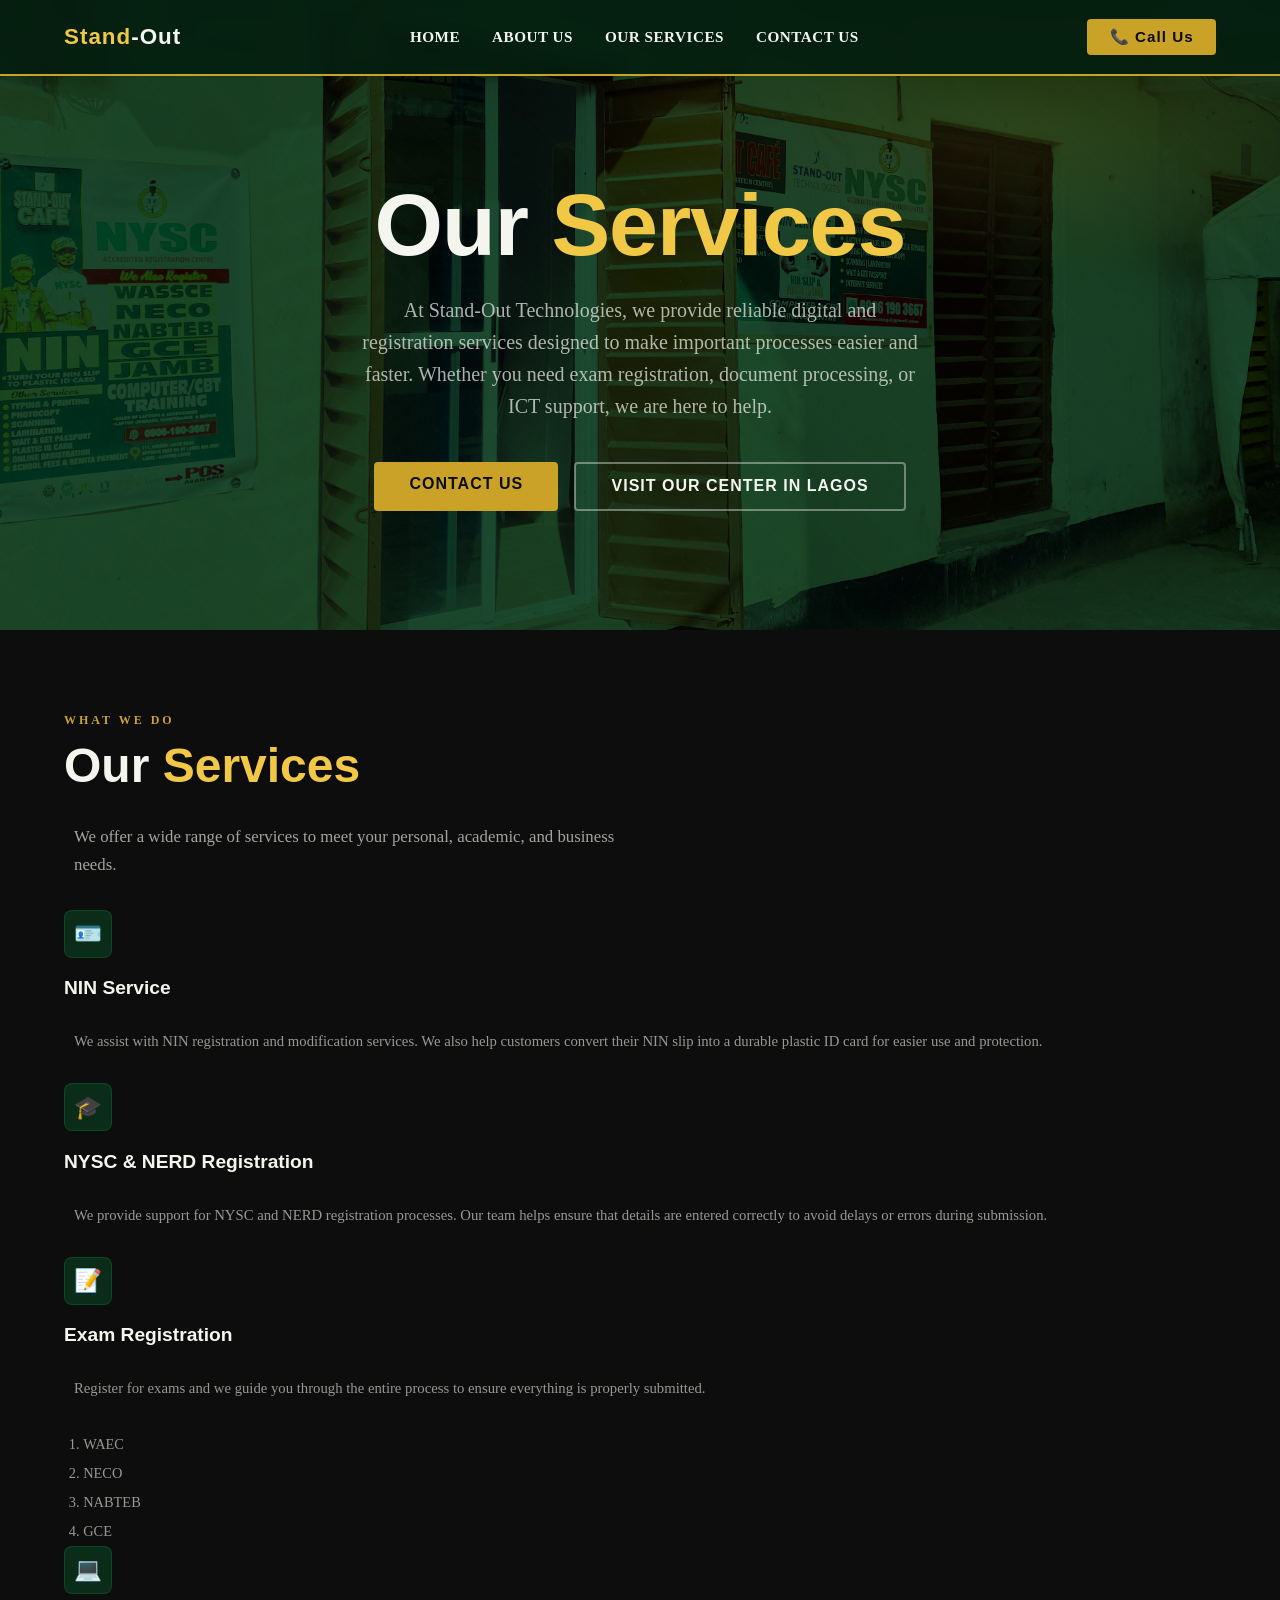
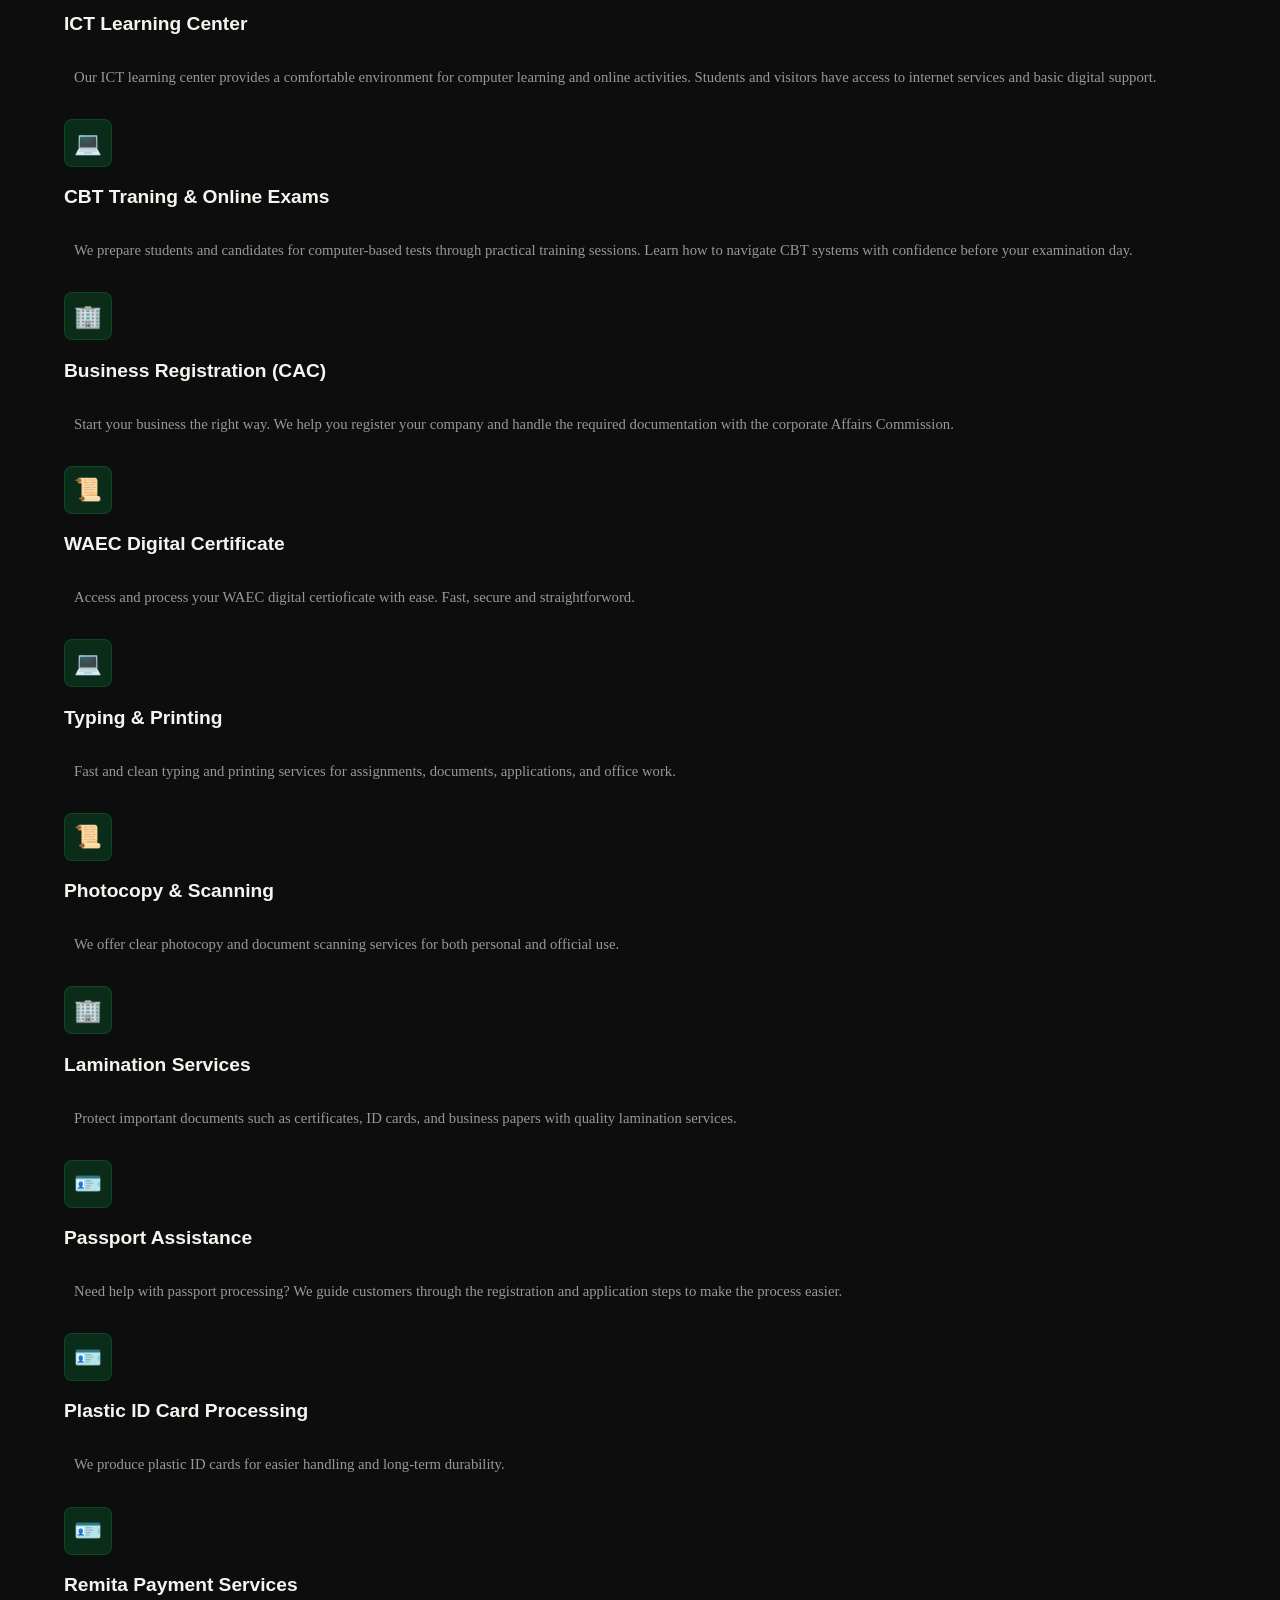
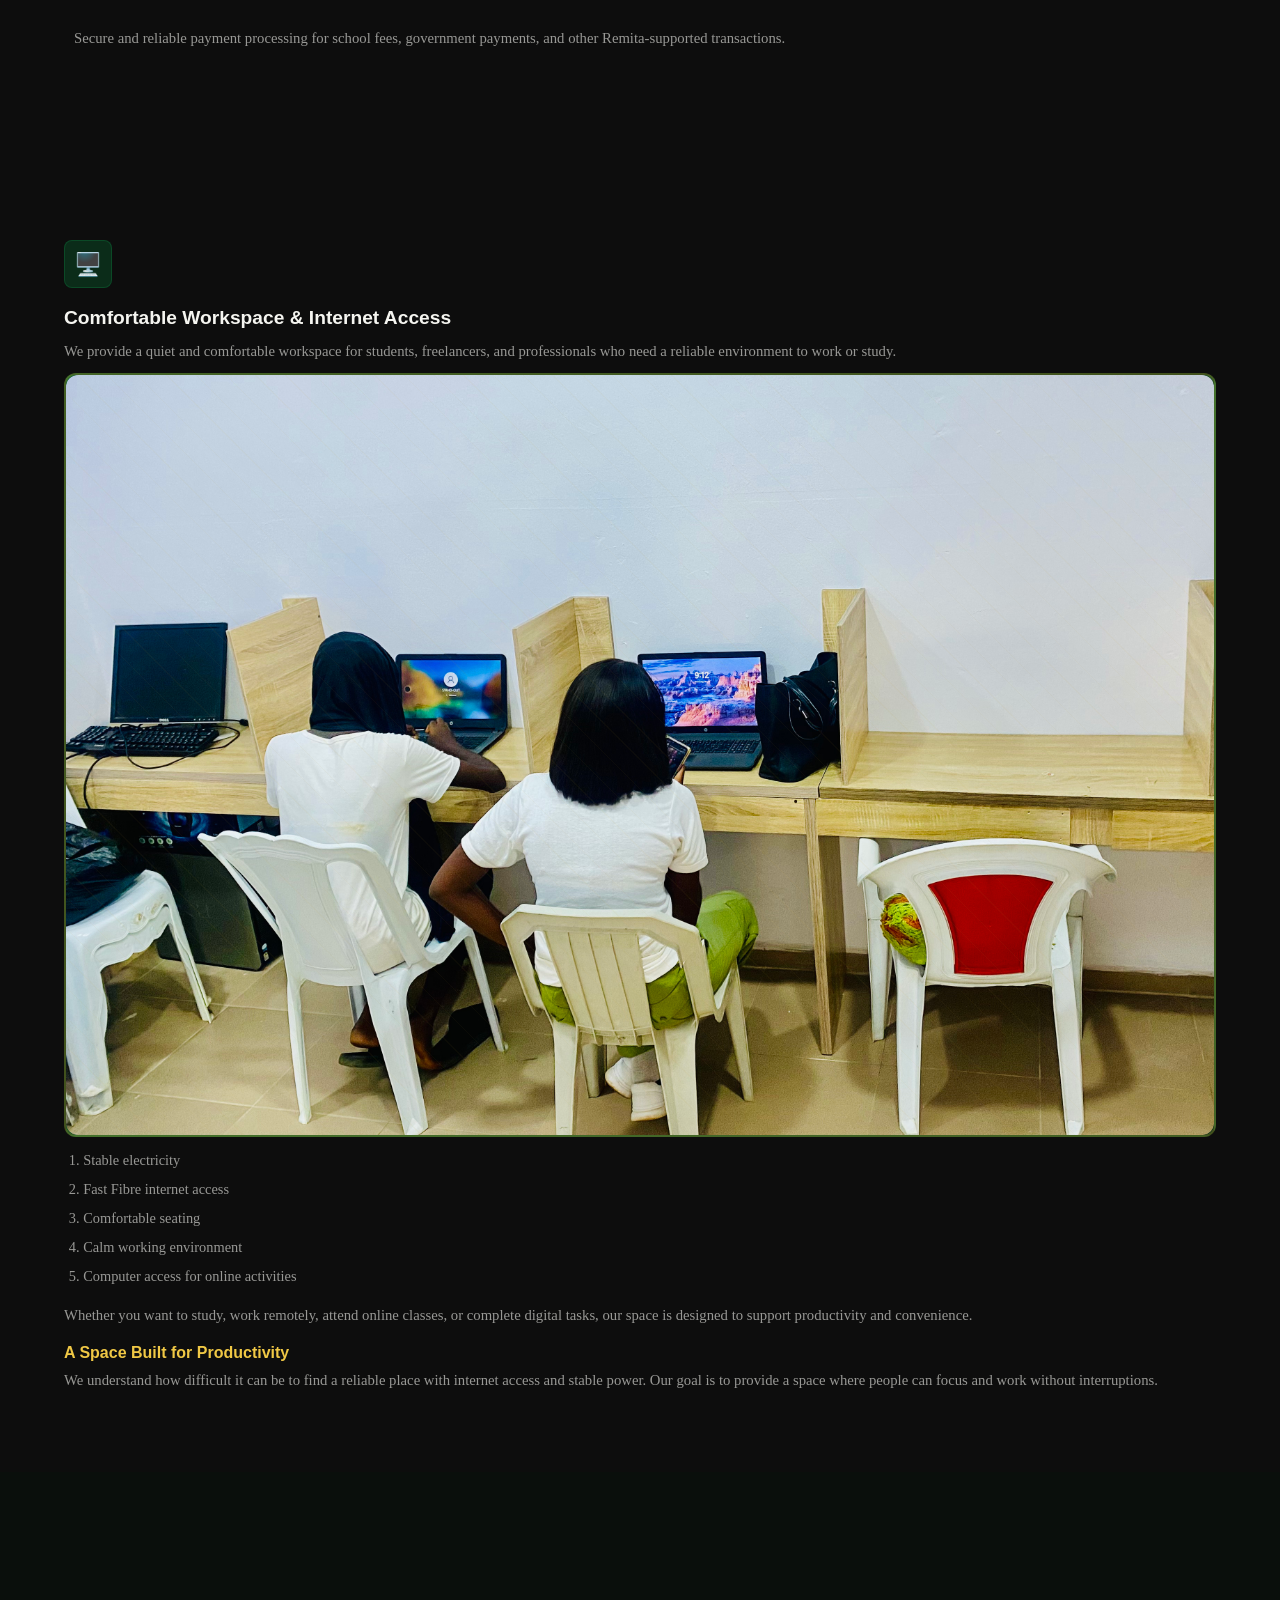
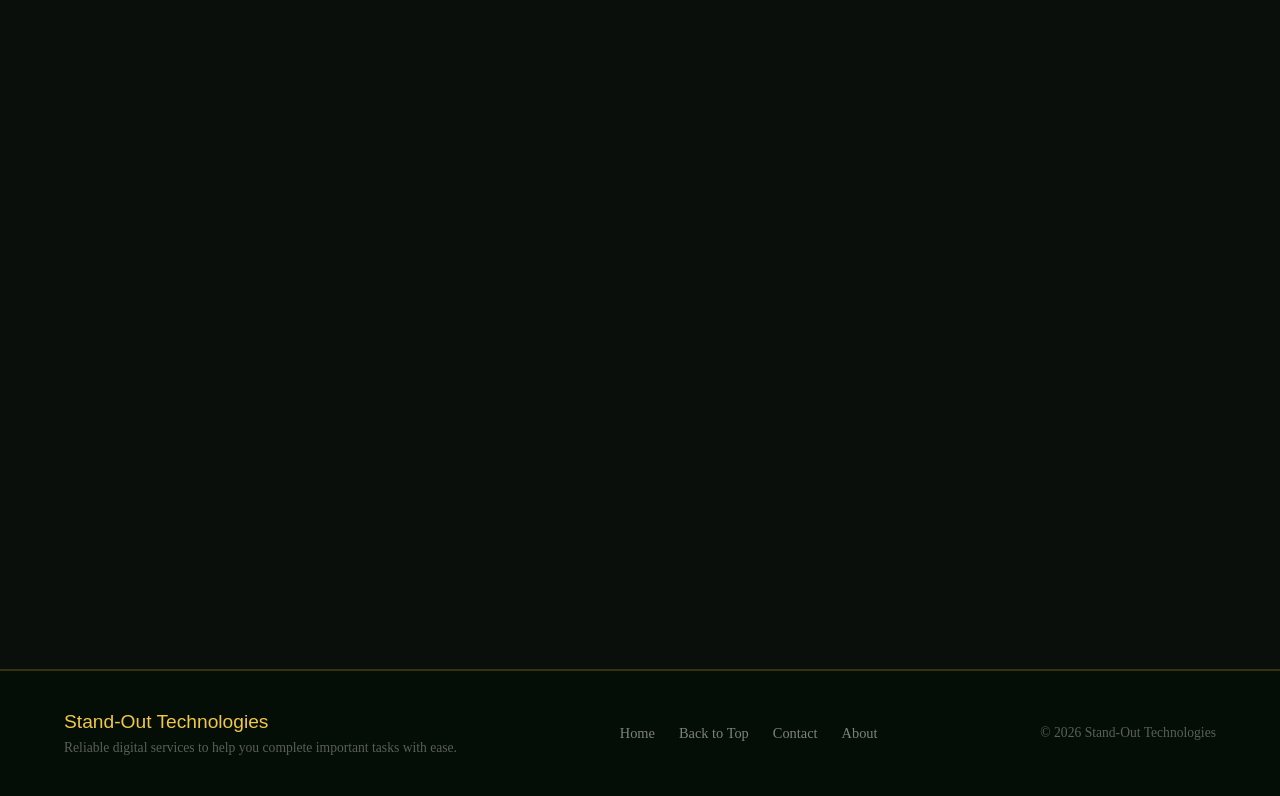
==== service.html @ 381d67ac "Add files via upload" ====
<!DOCTYPE html>
<html>
    <head>
        <meta charset="UTF-8">
        <meta name="description" content="Official Webpage for Stand-out-technologies">
        <title>Stand-out-technologies</title>
        <link rel="stylesheet" href="style.css">
    </head>

    <body>
        <header id="service-home">
            <nav> 
                <a class="nav-logo" href="index.html">Stand<span>-Out</span></a>
                
                <botton id="menu-toggle">☰</botton>

                <ul id="nav-link">
                    <li><a href="index.html">Home</a></li>
                    <li><a href="index.html">About Us</a></li>
                    <li><a href="#services">Our Services</a></li>
                    <li><a href="#service-contact">Contact Us</a></li>
                </ul>

                <a class="btn-call" href="tel:+2349061903667">📞 Call Us</a>
            </nav>

            <div class="hero-body">
                <h1>Our<span class="accent"> Services</span></h1>
                <p class="hero-sub">At Stand-Out Technologies, we provide reliable digital and registration services designed to make important processes easier and faster. Whether you need exam registration, document processing, or ICT support, we are here to help.</p>
                <div class="hero-ctas">
                    <a class="btn-primary" href="#service-contact">Contact Us</a>
                    <a class="btn-outline" href="#service-contact">Visit Our Center in Lagos</a>
                </div>
            </div>
        </header>

        <main>
            <section id="service">
                <span class="section-label">What We Do</span>
                <h2 class="section-title">Our <span class="accent">Services</span></h2>
                <p class="section-desc">We offer a wide range of services to meet your personal, academic, and business needs.</p>
                
                <div class="service-grid">
                    <div class="service-card reveal">
                        <div class="service-icon">🪪</div>          
                        <h3>NIN Service</h3>
                        <p>We assist with NIN registration and modification services. We also help customers convert their NIN slip into a durable plastic ID card for easier use and protection.</p>
                    </div>
                    <div class="service-card reveal">
                        <div class="service-icon">🎓</div> 
                        <h3>NYSC &amp; NERD Registration</h3>
                        <p>We provide support for NYSC and NERD registration processes. Our team helps ensure that details are entered correctly to avoid delays or errors during submission.</p>
                    </div>

                    <div class="service-card reveal">
                        <div class="service-icon">📝</div>
                        <h3>Exam Registration</h3>
                        <p>Register for exams and we guide you through the entire process to ensure everything is properly submitted.</p>
                        <ol>
                            <li>WAEC</li>
                            <li>NECO</li>
                            <li>NABTEB</li>
                            <li>GCE</li>
                        </ol>
                    </div>

                    <div class="service-card reveal">
                        <div class="service-icon">💻</div>
                        <h3>ICT Learning Center</h3>
                        <p>Our ICT learning center provides a comfortable environment for computer learning and online activities. Students and visitors have access to internet services and basic digital support.</p>
                    </div>

                    <div class="service-card reveal">
                        <div class="service-icon">💻</div>
                        <h3>CBT Traning &amp; Online Exams</h3>
                        <p>We prepare students and candidates for computer-based tests through practical training sessions. Learn how to navigate CBT systems with confidence before your examination day.</p>
                    </div>

                    <div class="service-card reveal">
                        <div class="service-icon">🏢</div>
                        <h3>Business Registration (CAC)</h3>
                        <p>Start your business the right way. We help you register your company and handle the required documentation with the corporate Affairs Commission.</p>
                    </div>

                    <div class="service-card reveal">
                        <div class="service-icon">📜</div>
                        <h3>WAEC Digital Certificate</h3>
                        <p>Access and process your WAEC digital certioficate with ease. Fast, secure and straightforword.</p>
                    </div>           
                    
                    <div class="service-card reveal">
                        <div class="service-icon">💻</div>
                        <h3>Typing &amp; Printing</h3>
                        <p>Fast and clean typing and printing services for assignments, documents, applications, and office work.</p>
                    </div>

                    <div class="service-card reveal">
                        <div class="service-icon">📜</div>
                        <h3>Photocopy &amp; Scanning</h3>
                        <p>We offer clear photocopy and document scanning services for both personal and official use.</p>
                    </div>

                    <div class="service-card reveal">
                        <div class="service-icon">🏢</div>
                        <h3>Lamination Services</h3>
                        <p>Protect important documents such as certificates, ID cards, and business papers with quality lamination services.</p>
                    </div>

                    <div class="service-card reveal">
                        <div class="service-icon">🪪</div>
                        <h3>Passport Assistance</h3>
                        <p>Need help with passport processing? We guide customers through the registration and application steps to make the process easier.</p>
                    </div>

                    <div class="service-card reveal">
                        <div class="service-icon">🪪</div>
                        <h3>Plastic ID Card Processing</h3>
                        <p>We produce plastic ID cards for easier handling and long-term durability.</p>
                    </div>

                    <div class="service-card reveal">
                        <div class="service-icon">🪪</div>
                        <h3>Remita Payment Services</h3>
                        <p>Secure and reliable payment processing for school fees, government payments, and other Remita-supported transactions.</p>
                    </div>
                </div>                
                
              <!--
                <div style="margin-top: 3.5rem;" class="reveal">
                    <h3 style="font-family: Arial, Helvetica, sans-serif; font-size: 1.4rem; color: var(white); margin-bottom: 0;">Other Services</h3>
                    <p style="color:rgba(245,245,240,0.5);font-size:0.9rem;margin-bottom:1rem;">Additional support we provide at our centre</p>
                    <div class="other-service-grid">
                        <div class="other-item"><span class="dot"></span> Typing &amp; Printing</div>
                        <div class="other-item"><span class="dot"></span> Photocopy</div>
                        <div class="other-item"><span class="dot"></span> Scanning</div>
                        <div class="other-item"><span class="dot"></span> Online Registration</div>
                        <div class="other-item"><span class="dot"></span> School Fees &amp; Remita Payment</div>
                        <div class="other-item"><span class="dot"></span> Plastic ID Card Processing</div>
                        <div class="other-item"><span class="dot"></span> Passport Assistance</div>
                        <div class="other-item"><span class="dot"></span> Laptop &amp; Office Equipment Sales</div>
                    </div>
                </div> -->
            </section>

            <section>
                <div class="service-card reveal">
                    <div class="service-icon">🖥️</div>
                    <h3>Comfortable Workspace & Internet Access</h3>
                    <p>We provide a quiet and comfortable workspace for students, freelancers, and professionals who need a reliable environment to work or study.</p>
                    <div class="about-visual" style="padding:0; overflow:hidden; margin-top: 10px;">
                        <img class="workspace" src="image/workspace-wide.jpg" alt="Workspace View" style="width:100%; height:80%; min-height:350px; object-fit:cover; border-radius:12px; display:block; justify-content: center;">
                    </div>
                    <ol>
                        <li>Stable electricity</li>
                        <li>Fast Fibre internet access</li>
                        <li>Comfortable seating</li>
                        <li>Calm working environment</li>
                        <li>Computer access for online activities</li>
                    </ol>
                    <p style="margin-top:0.8rem;">Whether you want to study, work remotely, attend online classes, or complete digital tasks, our space is designed to support productivity and convenience.</p>
                    <h4 style="color:var(--gold-light); margin-top:1rem; font-family:'Oswald',sans-serif;">A Space Built for Productivity</h4>
                    <p style="margin-top:0.4rem;">We understand how difficult it can be to find a reliable place with internet access and stable power. Our goal is to provide a space where people can focus and work without interruptions.</p>
                </div>
            </section>

            <section id="service-contact">
                <div class="service-why reveal">
                    <h2 class="section-title">Why People <span class="accent">Choose Us</span></h2>
                    <p>Customers trust us because we focus on accuracy, speed, and good customer support. We aim to make every process simple and stress-free</p>
                </div>
                <div class="reveal">
                    <div class="contact-box">
                        <span class="section-label">Need Assistance?</span>
                        <h3>Contect Us</h3>
                        <p style="color:rgba(245,245,240,0.6);margin-bottom:1.5rem;font-size:0.95rem;">Visit our office or contact us today for fast and reliable service.</p>
                        <div class="contact-item">
                            <span class="icon">📞</span>
                            <div>
                                <strong>Phone / WhatsApp</strong>
                                <a href="tel:+2349061903667">0906-190-3667</a>
                            </div>
                        </div>

                        <div class="contact-item">
                            <span class="icon">✉️</span>
                            <div>
                                <strong>Email</strong>
                                <a href="mailto:standoutng@gmail.com">standoutng@gmail.com</a>
                            </div>
                        </div>

                        <div class="contact-item">
                            <span class="icon">📍</span>
                            <div>
                                <strong>Address</strong>
                                <p>No. 111, Agbado-Ijaiye Road, Opposite Kass Oil Lambe, Bus Stop Ijaiye Ojokoro, Lagos, Nigeria</p>
                            </div>
                        </div>
                        <a class="btn-primary" href="tel:+2349061903667" style="display:inline-block;margin-top:1rem;">Call Us Now</a>
                    </div>
                </div>
            </section>
        </main>

        <footer>
            <div>
                <div style="font-family:'Oswald',sans-serif;font-size:1.2rem;color:var(--gold-light);margin-bottom:0.4rem;">Stand-Out Technologies</div>
                <div class="footer-copy">Reliable digital services to help you complete important tasks with ease.</div>
            </div>
            <ol class="footer-links">
                <li><a href="index.html">Home</a></li>
                <li><a href="#service-home">Back to Top</a></li>
                <li><a href="#service-contact">Contact</a></li>
                <li><a href="index.html">About</a></li>
            </ol>
            <p class="footer-copy">© 2026 Stand-Out Technologies</p>
        </footer>

        <script>
             // Scroll reveal
            const reveals = document.querySelectorAll('.reveal');
            const observer = new IntersectionObserver((entries) => {
                entries.forEach(e => { if (e.isIntersecting) { e.target.classList.add('visible'); } });
            }, { threshold: 0.12 });
            reveals.forEach(r => observer.observe(r));

            //Menu
            const togglebtn = document.getElementById("menu-toggle");
            if (togglebtn) {
            const navlink = document.getElementById("nav-link");
            togglebtn.addEventListener("click", () => { navlink.classList.toggle("active"); });
            }
            
        </script>

    </body>
</html>
---- style.css ----
*, *::before, *::after { box-sizing: border-box; margin: 0; padding: 0; } 
            :root {
                --green: #0a5c2f;
                --green-mid: #0d7a3e;
                --green-light: #13a355;
                --gold: #c9a227;
                --gold-light: #f0c845;
                --white: #f5f5f0;
                --dark: #0d0d0d;
                --gray: #444;
            }
            html { scroll-behavior: smooth; }
            body {
                font-family: source sans 3, sans-serif;
                background: var(--dark);
                color: var(--white);
                overflow-x: hidden;
            }
            header#home {
                background-image: url("image/outside.jpg");
                background-color:#051f10eb;
                background-repeat: no-repeat;
                background-size: cover;
                background-blend-mode: overlay;
                background-position: center;
                min-height: 100vh;
                display: flex;
                flex-direction: column;
                position: relative;
                overflow: hidden;
            }
            #service-home {
                background-image: url("image/outside.jpg");
                background-color:rgba(5, 31, 16, 0.92);
                background-repeat: no-repeat;
                background-size: cover;
                background-blend-mode: overlay;
                background-position: center;
                min-height: 70vh;
                display: flex;
                flex-direction: column;
                position: relative;
                overflow: hidden;
            }
            header#home::before {
                content: '';
                position: absolute;
                inset: 0;
                background:
                radial-gradient(ellipse 60% 40% at 80% 20%, rgba(201,162,39,0.12) 0%, transparent 60%),
                repeating-linear-gradient(45deg, transparent, transparent 40px, rgba(255,255,255,0.015) 40px, rgba(255,255,255,0.015) 41px);
                pointer-events: none;
            }
            #service-home::before {
                content: '';
                position: absolute;
                inset: 0;
                background:
                radial-gradient(ellipse 60% 40% at 80% 20%, rgba(201,162,39,0.12) 0%, transparent 60%),
                repeating-linear-gradient(45deg, transparent, transparent 40px, rgba(255,255,255,0.015) 40px, rgba(255,255,255,0.015) 41px);
                pointer-events: none;
            }
            /*--nav--*/
            nav {
                display: flex;
                align-items: center;
                justify-content: space-between;
                padding: 1.2rem 5%;
                position: sticky;
                top: 0;
                z-index: 100;
                background: rgba(5, 31, 16, 0.92);
                backdrop-filter: blur(8px);
                border-bottom: 2px solid var(--gold);
            }
            .nav-logo {
                font-family: 'Oswald', sans-serif;
                font-size: 1.4rem;
                font-weight: 700;
                color: var(--gold-light);
                letter-spacing: 1px;
                text-decoration: none;
            }
            .nav-logo span { color: var(--white); }
            
            nav ul {
                list-style: none;
                display: flex;
                gap: 2rem;
            }
            nav ul a {
                color: var(--white);
                text-decoration: none;
                font-weight: 600;
                font-size: 0.95rem;
                letter-spacing: 0.5px;
                text-transform: uppercase;
                transition: color 0.2s;
            }
            nav ul a:hover {color: var(--gold-light);}

            #menu-toggle {
                display: none;
                background: #051f10;
                border: none;
                cursor: pointer;
                font-size: 24px;
                color: var(--gold);
            }

            @media (max-width: 768px) {
                #menu-toggle {
                    display: block;
                }
                nav ul {
                    display: none;
                    position: absolute;
                    top: 70px;
                    left: 0;
                    right: 0;
                    background: rgba(5, 31, 16, 0.98);
                    flex-direction: column;
                    padding: 1.5rem;
                    gap: 1.2rem;
                    border-bottom: 2px solid var(--gold);
                    text-transform: uppercase;
                }
                nav ul.active {
                    display: flex;
                }
                .btn-call {
                    display: none;
                }
            }
            .btn-call {
                background: var(--gold);
                color: var(--dark);
                padding: 0.55rem 1.4rem;
                border-radius: 4px;
                font-family: 'Oswald', sans-serif;
                font-size: 0.95rem;
                font-weight: 600;
                letter-spacing: 1px;
                text-decoration: none;
                transition: background 0.2s, transform 0.15s;
                white-space: nowrap;
            }
            .btn-call:hover { background: var(--gold-light); transform: translateY(-1px); }

            /*--hero content--*/
            .hero-body {
                flex: 1;
                display: flex;
                flex-direction: column;
                align-items: center;
                justify-content: center;
                text-align: center;
                padding: 5rem 5% 6rem;
                position: relative;
            }
            .badge {
                display: inline-flex;
                align-items: center;
                gap: 0.5rem;
                background: rgba(201,162,39,0.15);
                border: 1px solid var(--gold);
                color: var(--gold-light);
                font-size: 0.8rem;
                font-weight: 600;
                letter-spacing: 2px;
                text-transform: uppercase;
                padding: 0.4rem 1rem;
                border-radius: 2px;
                margin-bottom: 1.5rem;
            }
            .hero-body h1 {
                font-family: 'Oswald', sans-serif;
                font-size: clamp(2.8rem, 7vw, 5.5rem);
                font-weight: 700;
                line-height: 1.05;
                letter-spacing: -1px;
                color: var(--white);
                margin-bottom: 0.4rem;
            }
            .hero-body h1 .accent {color: var(--gold-light);}
            .hero-sub {
                font-size: clamp(1rem, 2.5vw, 1.25rem);
                color: rgba(245,245,240,0.7);
                max-width: 560px;
                line-height: 1.6;
                margin: 1rem auto 2.5rem;
            }
            .hero-ctas {
                display: flex;
                gap: 1rem;
                flex-wrap: wrap;
                justify-content: center;
            }
            .btn-primary {
                background: var(--gold);
                color: var(--dark);
                padding: 0.85rem 2.2rem;
                border-radius: 4px;
                font-family: 'Oswald', sans-serif;
                font-size: 1rem;
                font-weight: 600;
                letter-spacing: 1px;
                text-decoration: none;
                text-transform: uppercase;
                transition: background 0.2s, transform 0.15s;
            }
            .btn-primary:hover { background: var(--gold-light); transform: translateY(-2px); }
            .btn-outline {
                border: 2px solid rgba(245,245,240,0.4);
                color: var(--white);
                padding: 0.85rem 2.2rem;
                border-radius: 4px;
                font-family: 'Oswald', sans-serif;
                font-size: 1rem;
                font-weight: 600;
                letter-spacing: 1px;
                text-decoration: none;
                text-transform: uppercase;
                transition: border-color 0.2s, color 0.2s, transform 0.15s;
            }
            .btn-outline:hover { border-color: var(--gold-light); color: var(--gold-light); transform: translateY(-2px); }

            /* ── ACCREDITATION STRIP ── */
            .accred-strip {
                background: rgba(0,0,0,0.35);
                border-top: 1px solid rgba(201,162,39,0.3);
                border-bottom: 1px solid rgba(201,162,39,0.3);
                padding: 1rem 5%;
                display: flex;
                align-items: center;
                justify-content: center;
                gap: 2.5rem;
                flex-wrap: wrap;
                font-size: 0.85rem;
                font-weight: 600;
                letter-spacing: 1.5px;
                text-transform: uppercase;
                color: rgba(245,245,240,0.6);
            }
            .accred-strip .tag {
                background: var(--green);
                color: var(--white);
                padding: 0.3rem 0.8rem;
                border-radius: 3px;
                font-family: 'Oswald', sans-serif;
                font-size: 0.9rem;
                letter-spacing: 1px;
            }
            .accred-strip .tag.gold { background: var(--gold); color: var(--dark); }
            
            /* --sections --*/
            section {
                padding: 5rem 5%;
            }
            .section-label {
                display: inline-block;
                font-size: 0.75rem;
                font-weight: 700;
                letter-spacing: 3px;
                text-transform: uppercase;
                color: var(--gold);
                margin-bottom: 0.75rem;
            }
            .section-title {
                font-family: 'Oswald', sans-serif;
                font-size: clamp(2rem, 4vw, 3rem);
                font-weight: 700;
                line-height: 1.1;
                color: var(--white);
                margin-bottom: 1rem;
            }
            .section-title .accent { color: var(--gold-light); }
            .section-desc {
                color: rgba(245,245,240,0.65);
                line-height: 1.7;
                max-width: 580px;
                font-size: 1.05rem;
            }
            /*-- about --*/
            #about-us {
                background: #0f1a13;
                display: grid;
                grid-template-columns: 1fr 1fr;
                gap: 4rem;
                align-items: center;             
            }
            .about-stats {
                display: grid;
                grid-template-columns: 1fr 1fr;
                gap: 1.5rem;
                margin-top: 2rem;
            }
            .stat-card {
                background: rgba(10,92,47,0.3);
                border: 3px solid rgba(201,162,39,0.2);
                border-radius: 8px;
                padding: 1.4rem;
            }
            .stat-card .num {
                font-family: 'Oswald', sans-serif;
                font-size: 2rem;
                font-weight: 700;
                color: var(--gold-light);
            }
            .stat-card p {
                font-size: 0.85rem;
                color: rgba(245,245,240,0.6);
                margin-top: 0.3rem;
            }
            .about-visual {
                background: linear-gradient(135deg, var(--green) 0%, #062d18 100%);
                border-radius: 12px;
                border: 2px solid rgba(201,162,39,0.3);
                padding: 3rem;
                text-align: center;
                position: relative;
                overflow: hidden;
            }
            .about-visual::before {
                content: '';
                position: absolute;
                inset: 0;
                background: repeating-linear-gradient(45deg, transparent, transparent 20px, rgba(201,162,39,0.04) 20px, rgba(201,162,39,0.04) 21px);
            }
            .about-visual .big-text {
                font-family: 'Oswald', sans-serif;
                font-size: 5rem;
                font-weight: 700;
                color: rgba(201,162,39,0.15);
                line-height: 1;
                position: absolute;
                top: 1rem;
                right: 1rem;
            }
            .about-visual h3 {
                font-family: 'Oswald', sans-serif;
                font-size: 1.6rem;
                color: var(--gold-light);
                margin-bottom: 1rem;
                position: relative;
            }
            .about-visual p {
                color: rgba(245,245,240,0.75);
                line-height: 1.7;
                position: relative;
            }
            .slideshow-container {
                position: relative;
                max-width: 900px;
                margin: 0 auto;
                border-radius: 12px;
                overflow: hidden;
                border: 2px solid rgba(201,162,39,0.3);
            }

            .slide {
                display: none;
                width: 100%;
                height: 480px;
                object-fit: cover;
            }

            .slide.active {
                display: block;
            }

            .slide-dots {
                position: absolute;
                bottom: 16px;
                left: 50%;
                transform: translateX(-50%);
                display: flex;
                gap: 8px;
            }

            .slide-dots .dot {
                width: 10px;
                height: 10px;
                background: rgba(255,255,255,0.4);
                border-radius: 50%;
                cursor: pointer;
                transition: background 0.3s;
            }

            .slide-dots .dot.active {
                background: var(--gold);
            }

            /* ── SERVICES ── */
            #services {
                background: var(--dark);
            }
            #service p {
                margin-top: 20px;
                margin-bottom: 20px;
                padding: 10px;
            }
            .services-intro {
                max-width: 700px;
                margin-bottom: 3.5rem;
            }
            .services-grid {
                display: grid;
                grid-template-columns: repeat(auto-fill, minmax(280px, 1fr));
                gap: 1.5rem;
            }
            .services-card {
                background: #111;
                border: 1px solid rgba(10,92,47,0.5);
                border-radius: 10px;
                padding: 2rem;
                transition: border-color 0.25s, transform 0.2s, box-shadow 0.25s;
                position: relative;
                overflow: hidden;
            }
            .service-card::before {
                content: '';
                position: absolute;
                top: 0; left: 0; right: 0;
                height: 3px;
                background: linear-gradient(90deg, var(--green-light), var(--gold));
                opacity: 0;
                transition: opacity 0.25s;
            }
            .service-card:hover {
                border-color: var(--gold);
                transform: translateY(-4px);
                box-shadow: 0 12px 40px rgba(0,0,0,0.5);
            }
            .service-card:hover::before { opacity: 1; }
            .service-icon {
                width: 48px;
                height: 48px;
                background: rgba(10,92,47,0.4);
                border-radius: 8px;
                display: flex;
                align-items: center;
                justify-content: center;
                font-size: 1.4rem;
                margin-bottom: 1.2rem;
                border: 1px solid rgba(10,92,47,0.6);
            }
            .service-card h3 {
                font-family: 'Oswald', sans-serif;
                font-size: 1.2rem;
                color: var(--white);
                margin-bottom: 0.6rem;
                font-weight: 600;
            }
            .service-card p {
                font-size: 0.92rem;
                color: rgba(245,245,240,0.6);
                line-height: 1.65;
            }
            .service-card ol {
                margin-top: 0.6rem;
                padding-left: 1.2rem;
                color: rgba(245,245,240,0.6);
                font-size: 0.9rem;
                line-height: 2;
            }
            /* OTHER SERVICES */
            .other-services-grid {
                display: grid;
                grid-template-columns: repeat(auto-fill, minmax(200px, 1fr));
                gap: 1rem;
                margin-top: 2rem;
            }
            .other-item {
                display: flex;
                align-items: center;
                gap: 0.7rem;
                background: #111;
                border: 1px solid rgba(10,92,47,0.4);
                border-radius: 8px;
                padding: 0.9rem 1.1rem;
                font-size: 0.92rem;
                color: rgba(245,245,240,0.75);
            }
            .other-item .dot {
                width: 8px;
                height: 8px;
                background: var(--green-light);
                border-radius: 50%;
                flex-shrink: 0;
            }
            /* ── WHY CHOOSE US / CONTACT ── */
            #contact {
                background: #0a0f0c;
                display: grid;
                grid-template-columns: 1fr 1fr;
                gap: 4rem;
                align-items: start;
            }
            #service-contact {
                background: #0a0f0c;
                grid-template-columns: 1fr 1fr;
                gap: 4rem;
                align-items: start;
                line-height: 1.6;
            }
            .service-why {
                margin-bottom: 20px;
                padding: 10px;
            }
            .why-list {
                list-style: none;
                margin-top: 1.5rem;
                display: flex;
                flex-direction: column;
                gap: 1rem;
            }
            .why-list li {
                display: flex;
                gap: 0.8rem;
                align-items: flex-start;
                color: rgba(245,245,240,0.75);
                line-height: 1.6;
            }
            .why-list li::before {
                content: '✓';
                color: var(--green-light);
                font-weight: 700;
                flex-shrink: 0;
                margin-top: 0.1rem;
            }
            .contact-box {
                background: linear-gradient(135deg, #0d1a10 0%, #0a2918 100%);
                border: 1px solid rgba(201,162,39,0.3);
                border-radius: 12px;
                padding: 2.5rem;
            }
            .contact-box h3 {
                font-family: 'Oswald', sans-serif;
                font-size: 1.5rem;
                color: var(--gold-light);
                margin-bottom: 1.5rem;
            }
            .contact-item {
                display: flex;
                align-items: flex-start;
                gap: 1rem;
                margin-bottom: 1.4rem;
                color: rgba(245,245,240,0.8);
                font-size: 0.98rem;
                line-height: 1.5;
            }
            .contact-item .icon {
                font-size: 1.2rem;
                flex-shrink: 0;
                margin-top: 0.1rem;
            }
            .contact-item a {
                color: var(--gold-light);
                text-decoration: none;
            }
            .contact-item a:hover { text-decoration: underline; }
            .contact-item strong {
                display: block;
                color: var(--white);
                font-size: 0.8rem;
                letter-spacing: 1px;
                text-transform: uppercase;
                margin-bottom: 0.2rem;
                color: rgba(245,245,240,0.5);
            }
            /* ── FOOTER ── */
            footer {
                background: #050d07;
                border-top: 2px solid rgba(201,162,39,0.25);
                padding: 2.5rem 5%;
                display: flex;
                align-items: center;
                justify-content: space-between;
                flex-wrap: wrap;
                gap: 1.5rem;
            }
            .footer-links {
                list-style: none;
                display: flex;
                gap: 1.5rem;
                flex-wrap: wrap;
            }
            .footer-links a {
                color: rgba(245,245,240,0.5);
                text-decoration: none;
                font-size: 0.9rem;
                transition: color 0.2s;
            }
            .footer-links a:hover { color: var(--gold-light); }
            .footer-copy {
                font-size: 0.85rem;
                color: rgba(245,245,240,0.35);
            }
            /* ── DIVIDER ── */
            .divider {
                border: none;
                border-top: 1px solid rgba(255,255,255,0.07);
                margin: 0;
            }
            /* ── RESPONSIVE ── */
            @media (max-width: 768px) {
                nav ul { display: none; }
                .menu-toggle { display: block; }
                #about-us, #contact { grid-template-columns: 1fr; gap: 2.5rem; }
                .about-stats { grid-template-columns: 1fr 1fr; }
            }
            /* ── SCROLL ANIMATION ── */
            .reveal {
                opacity: 0;
                transform: translateY(24px);
                transition: opacity 0.55s ease, transform 0.55s ease;
            }
            .reveal.visible { opacity: 1; transform: none; }
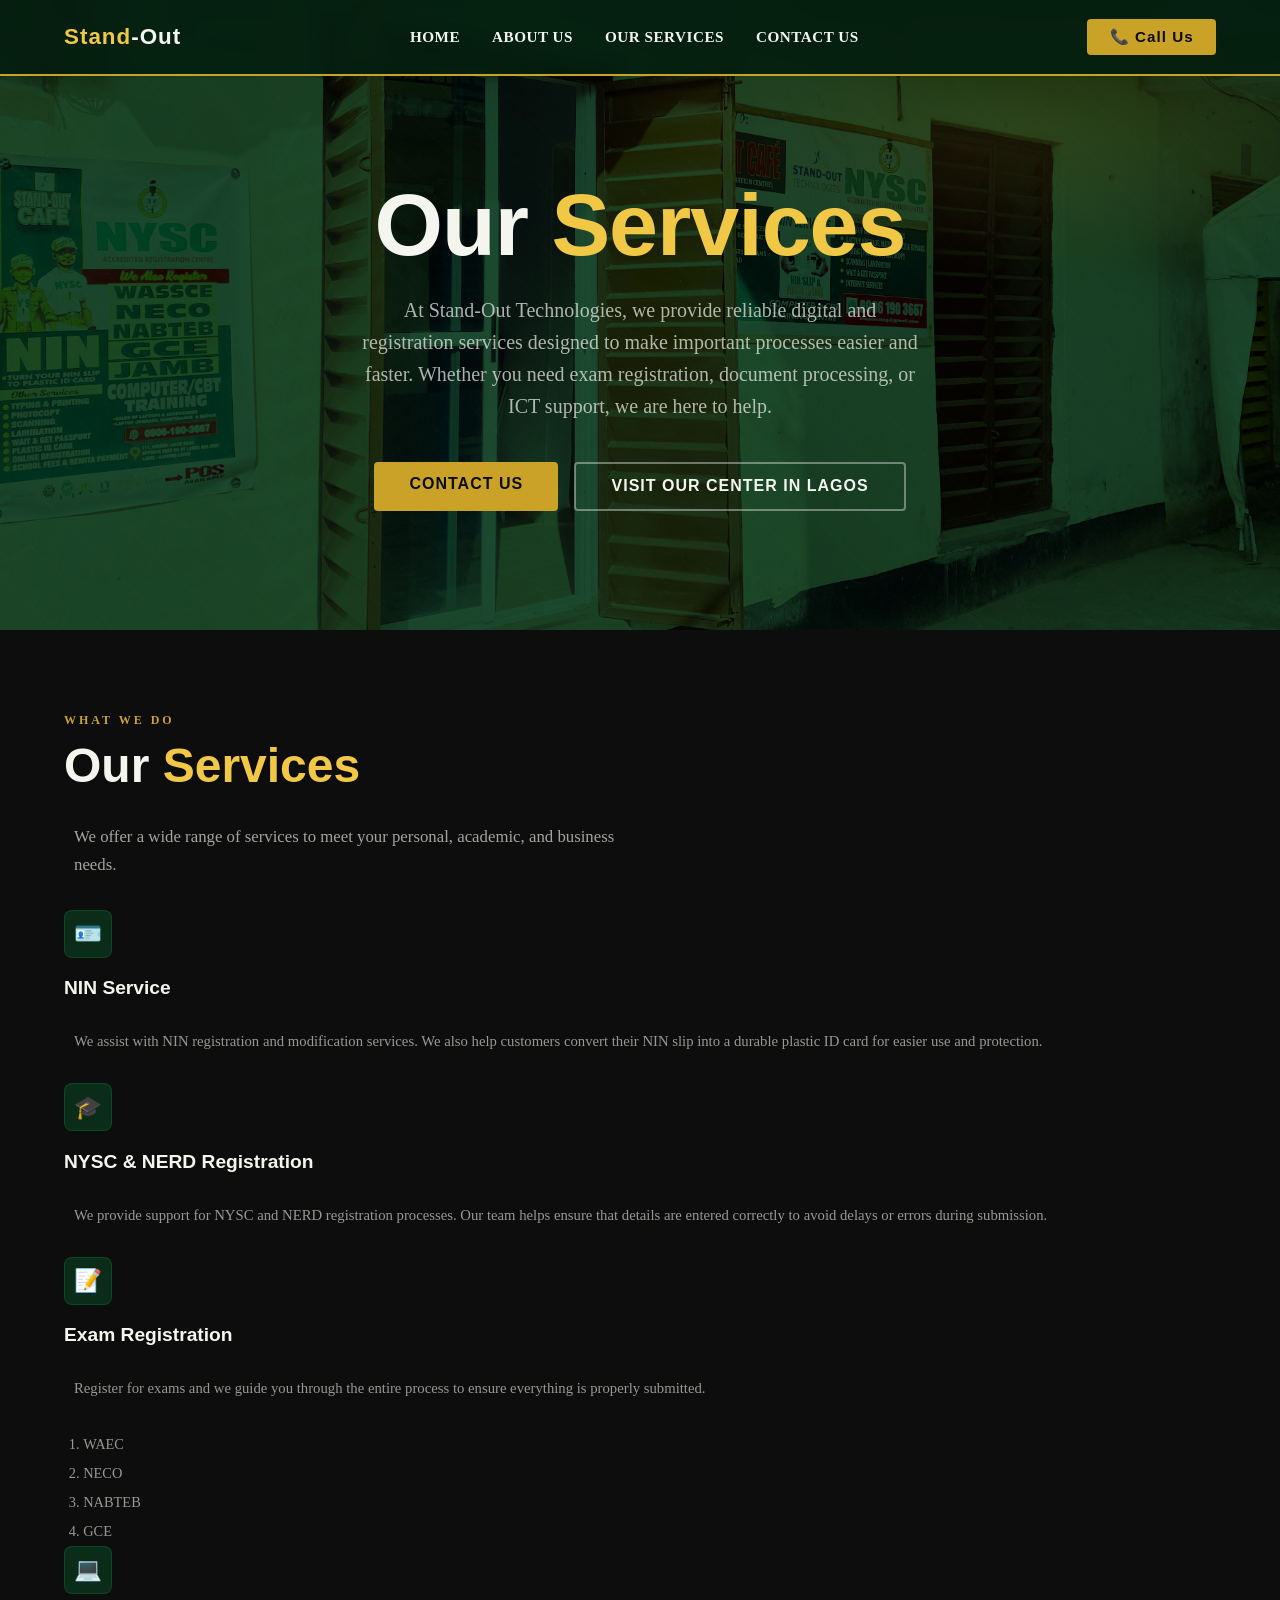
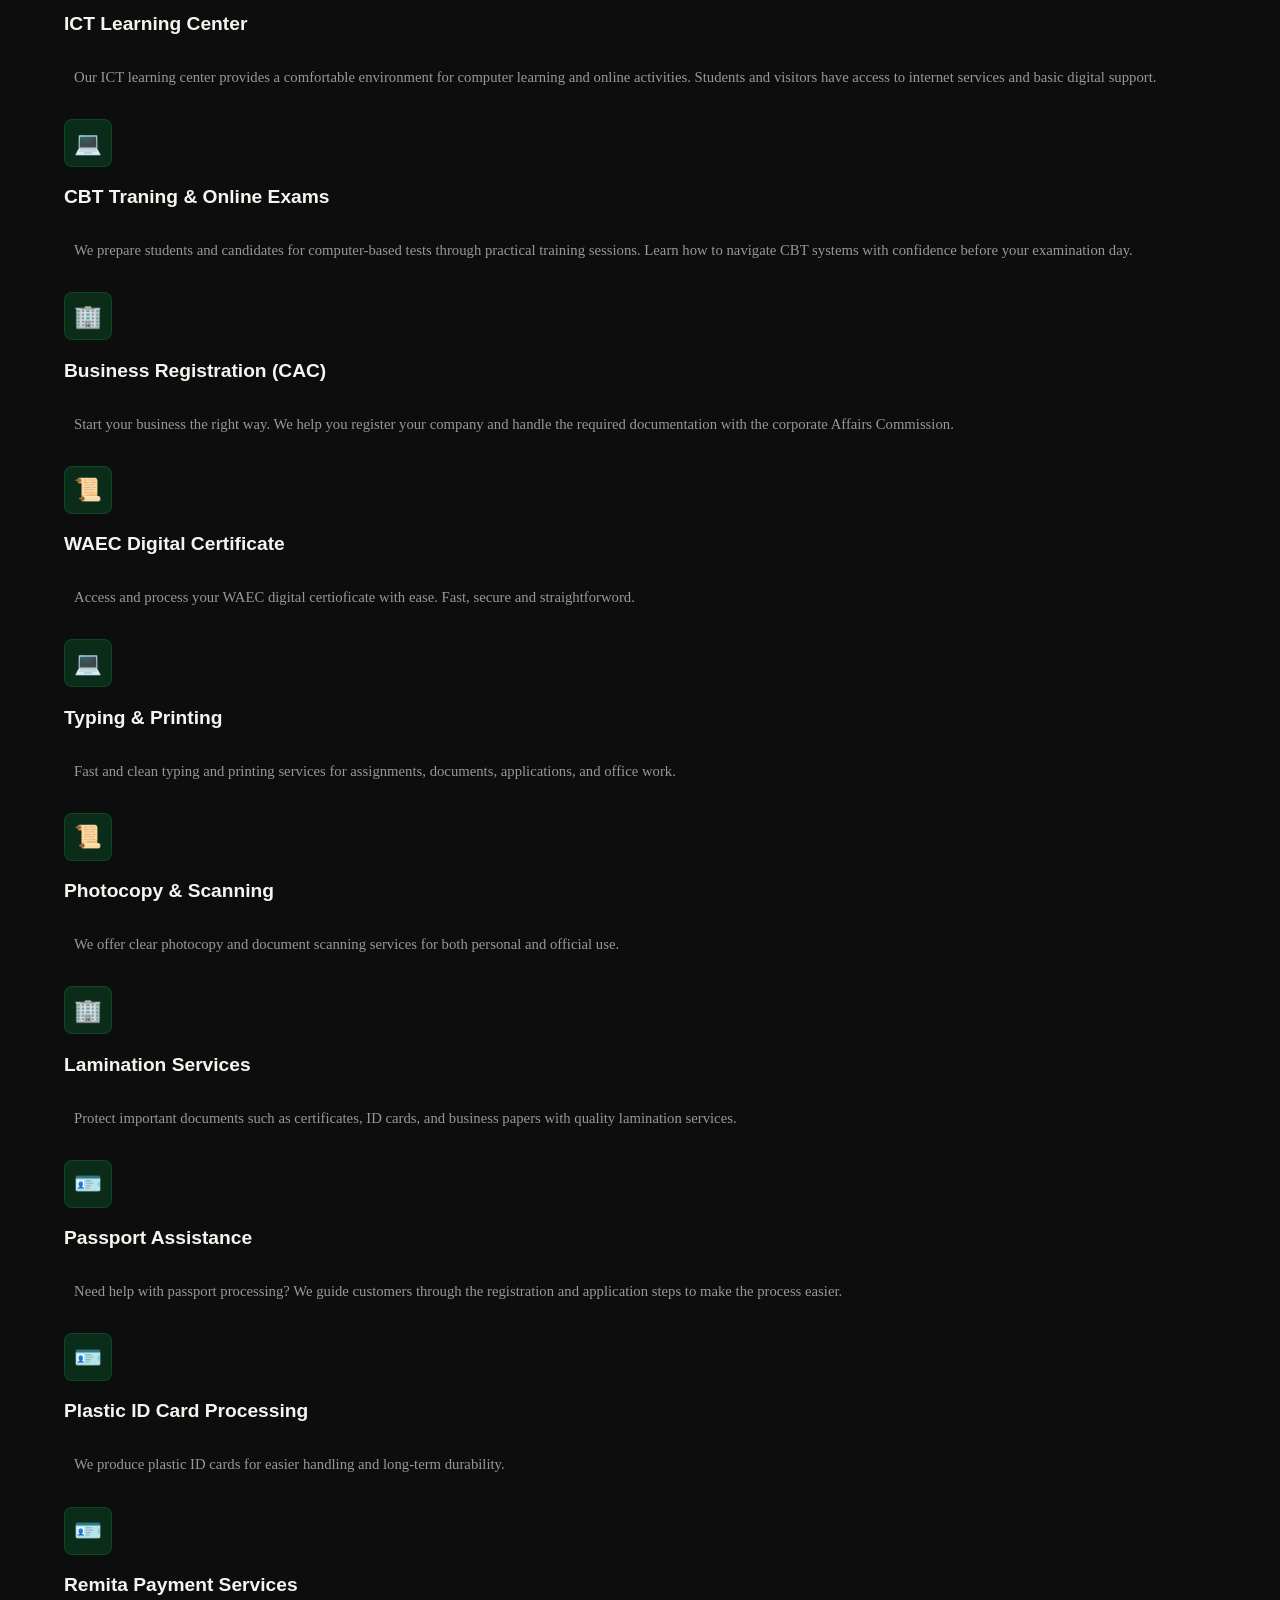
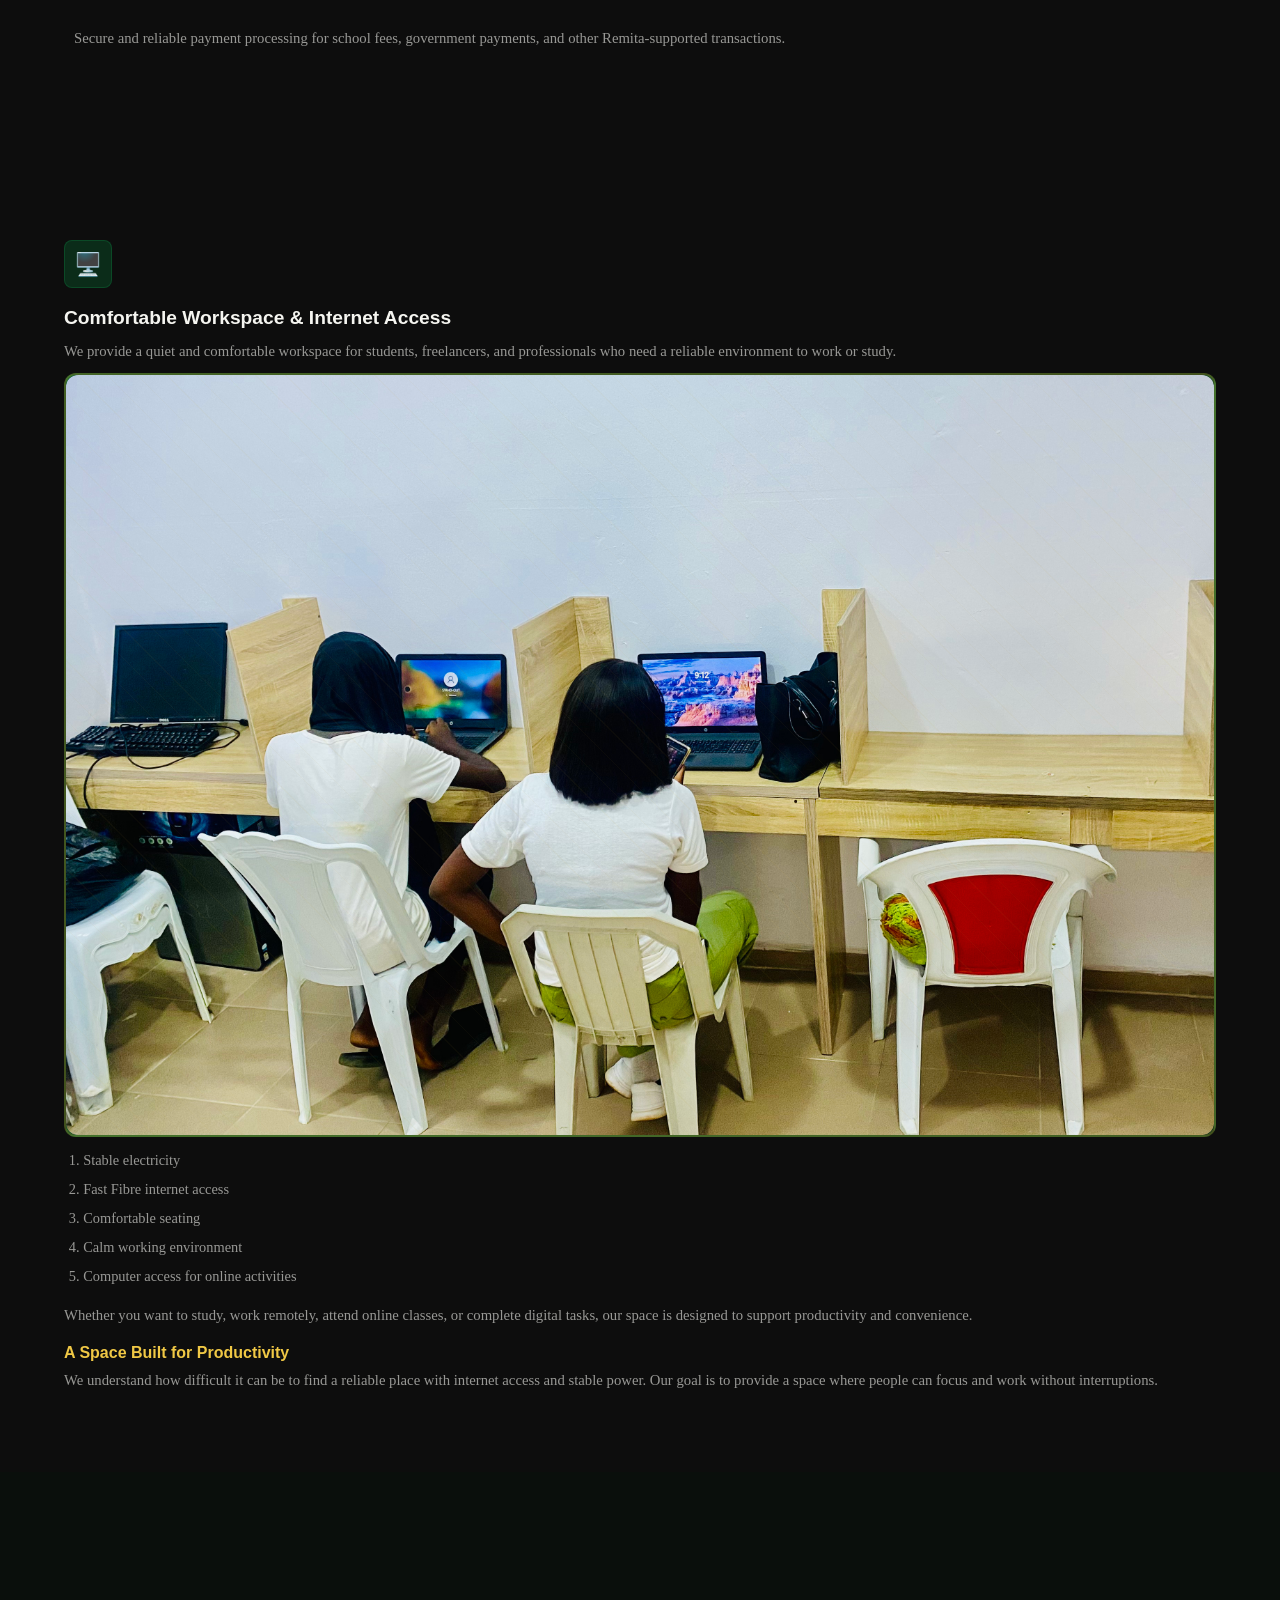
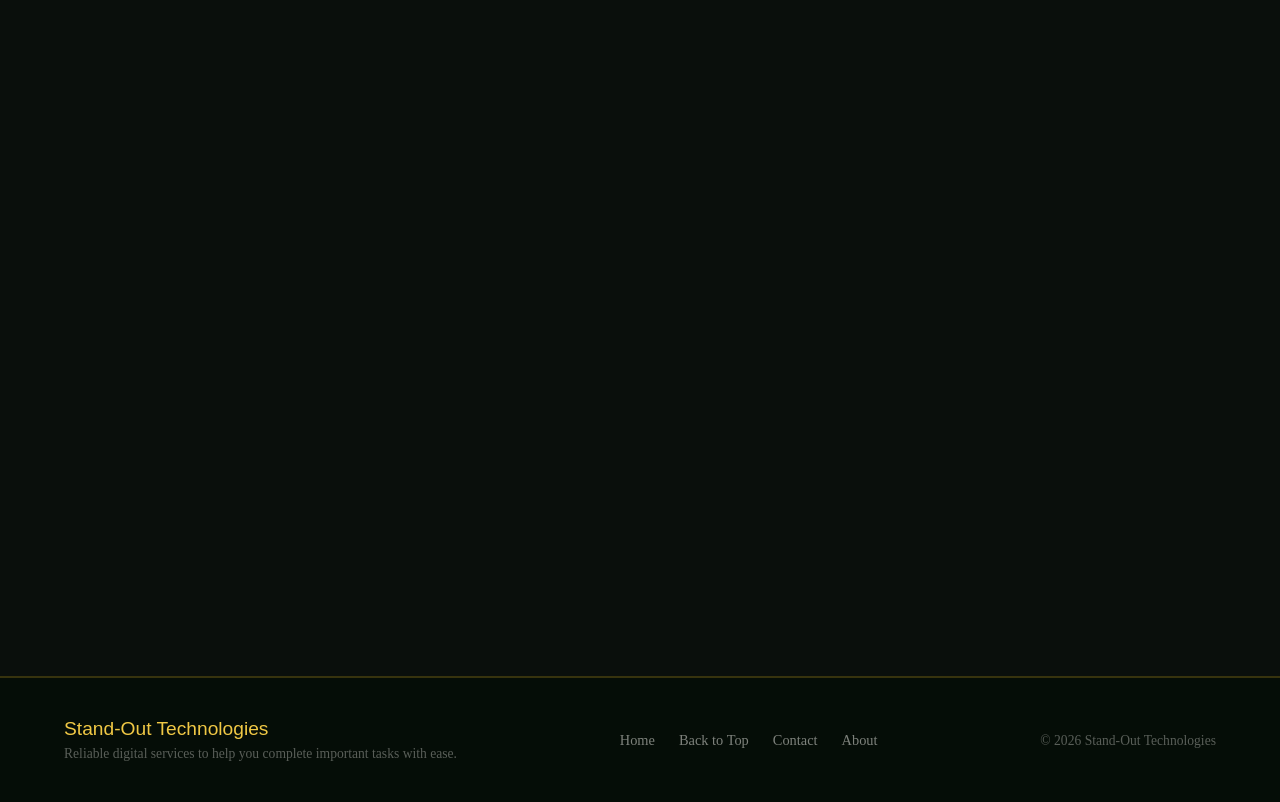
==== commit 1a15cb32: "Add files via upload" ====
--- a/service.html
+++ b/service.html
@@ -148,7 +148,7 @@
                     <h3>Comfortable Workspace & Internet Access</h3>
                     <p>We provide a quiet and comfortable workspace for students, freelancers, and professionals who need a reliable environment to work or study.</p>
                     <div class="about-visual" style="padding:0; overflow:hidden; margin-top: 10px;">
-                        <img class="workspace" src="image/workspace-wide.jpg" alt="Workspace View" style="width:100%; height:80%; min-height:350px; object-fit:cover; border-radius:12px; display:block; justify-content: center;">
+                        <img class="workspace" src="image/workspace-wide.jpg" alt="Workspace View" style="width:100%; height:70%; object-fit:cover; border-radius:12px; display:block; justify-content: center;">
                     </div>
                     <ol>
                         <li>Stable electricity</li>
--- a/style.css
+++ b/style.css
@@ -1,20 +1,25 @@
 *, *::before, *::after { box-sizing: border-box; margin: 0; padding: 0; } 
-            :root {
-                --green: #0a5c2f;
-                --green-mid: #0d7a3e;
-                --green-light: #13a355;
-                --gold: #c9a227;
-                --gold-light: #f0c845;
-                --white: #f5f5f0;
-                --dark: #0d0d0d;
-                --gray: #444;
-            }
-            html { scroll-behavior: smooth; }
-            body {
-                font-family: source sans 3, sans-serif;
-                background: var(--dark);
-                color: var(--white);
-                overflow-x: hidden;
+:root {
+    --green: #0a5c2f;
+    --green-mid: #0d7a3e;
+    --green-light: #13a355;
+    --gold: #c9a227;
+    --gold-light: #f0c845;
+    --white: #f5f5f0;
+    --dark: #0d0d0d;
+    --gray: #444;
+}
+html { scroll-behavior: smooth; }
+body {
+    font-family: source sans 3, sans-serif;
+    background: var(--dark);
+    color: var(--white);
+    overflow-x: hidden;
+    font-size: 16px;
+}
+            p {
+                font-size: 1rem;
+                line-height: 1.7;
             }
             header#home {
                 background-image: url("image/outside.jpg");
@@ -123,7 +128,7 @@
                     padding: 1.5rem;
                     gap: 1.2rem;
                     border-bottom: 2px solid var(--gold);
-                    text-transform: uppercase;
+                    text-transform: uppercase   ;
                 }
                 nav ul.active {
                     display: flex;
@@ -224,6 +229,13 @@
                 transition: border-color 0.2s, color 0.2s, transform 0.15s;
             }
             .btn-outline:hover { border-color: var(--gold-light); color: var(--gold-light); transform: translateY(-2px); }
+            @media (max-width:650px) {
+                .btn-primary,
+                .btn-outline {
+                    width: 100%;
+                    text-align: center;
+                }
+            }
 
             /* ── ACCREDITATION STRIP ── */
             .accred-strip {
@@ -289,6 +301,11 @@
                 gap: 4rem;
                 align-items: center;             
             }
+            @media (max-width:650px) {
+                #about-us {
+                    grid-template-columns: 1fr;
+                }
+            }
             .about-stats {
                 display: grid;
                 grid-template-columns: 1fr 1fr;
@@ -361,7 +378,8 @@
             .slide {
                 display: none;
                 width: 100%;
-                height: 480px;
+                aspect-ratio: 16/9;
+                height: auto;
                 object-fit: cover;
             }
 
@@ -496,6 +514,11 @@
                 grid-template-columns: 1fr 1fr;
                 gap: 4rem;
                 align-items: start;
+            }
+            @media (max-width:650px) {
+                #contact {
+                    grid-template-columns: 1fr;
+                }
             }
             #service-contact {
                 background: #0a0f0c;
@@ -604,11 +627,14 @@
                 margin: 0;
             }
             /* ── RESPONSIVE ── */
-            @media (max-width: 768px) {
+            @media (max-width: 650px) {
                 nav ul { display: none; }
                 .menu-toggle { display: block; }
                 #about-us, #contact { grid-template-columns: 1fr; gap: 2.5rem; }
                 .about-stats { grid-template-columns: 1fr 1fr; }
+                .section-label, .contact-item strong { font-size: 0.9rem; }
+                .stat-card p { font-size: 1rem; }
+                .footer-copy { font-size: 0.95rem; }
             }
             /* ── SCROLL ANIMATION ── */
             .reveal {
